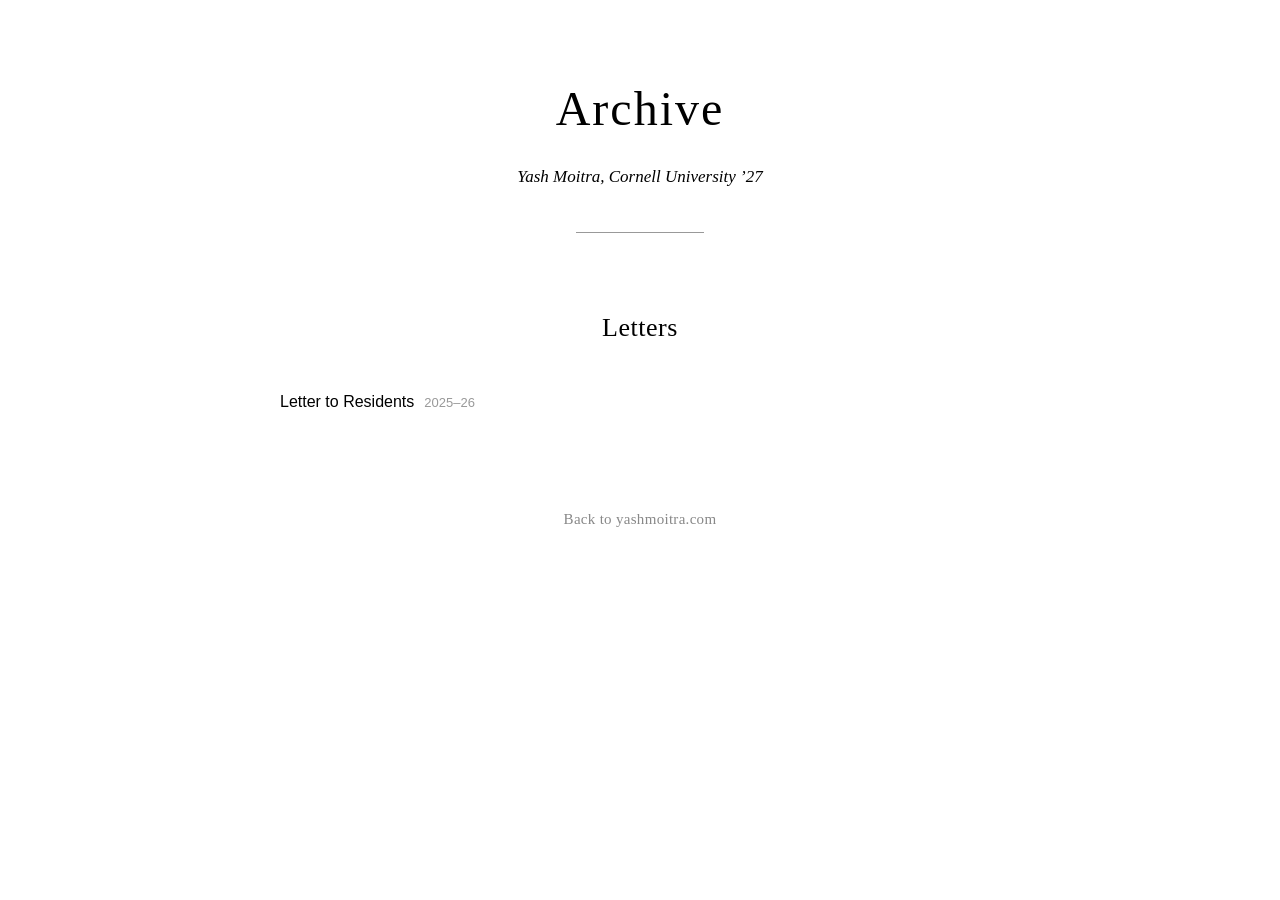
==== index.html @ 7142cefb "Add initial HTML structure for archive page" ====
<!DOCTYPE html>
<html lang="en">
<head>
<meta charset="UTF-8" />
<meta name="viewport" content="width=device-width, initial-scale=1.0" />
<title>Archive — Yash Moitra</title>
<meta name="description" content="Archive — Yash Moitra." />
<style>
*, *::before, *::after { margin: 0; padding: 0; box-sizing: border-box; }
html { font-size: 16px; }
body {
background: #fff;
color: #000;
font-family: Arial, Helvetica, sans-serif;
line-height: 1.8;
padding: 80px 24px 120px;
}
.wrap {
width: 100%;
max-width: 720px;
margin: 0 auto;
}
header {
text-align: center;
}
h1 {
font-family: Georgia, 'Times New Roman', serif;
font-size: 48px;
font-weight: normal;
letter-spacing: 2px;
line-height: 1.2;
}
.byline {
font-family: Georgia, 'Times New Roman', serif;
font-style: italic;
font-size: 17px;
margin-top: 24px;
}
.rule {
width: 128px;
height: 1px;
background: #999;
margin: 40px auto 0;
}
.section {
margin-top: 72px;
}
.section h2 {
font-family: Georgia, 'Times New Roman', serif;
font-size: 26px;
font-weight: normal;
letter-spacing: 0.02em;
text-align: center;
margin-bottom: 36px;
}
.entries {
display: flex;
flex-direction: column;
gap: 20px;
}
.entry {
position: relative;
display: inline-block;
}
.entry a {
font-family: Arial, Helvetica, sans-serif;
font-size: 16px;
color: #000;
text-decoration: none;
}
.entry a:hover {
color: #888;
}
.entry .meta {
font-size: 13px;
color: #999;
margin-left: 10px;
}
.entry a:hover::before {
content: attr(data-tip);
position: absolute;
bottom: calc(100% + 8px);
left: 0;
width: max-content;
max-width: 280px;
background: #000;
color: #fff;
font-family: Georgia, 'Times New Roman', serif;
font-size: 13px;
line-height: 1.5;
letter-spacing: 0.01em;
padding: 6px 10px;
white-space: normal;
z-index: 2;
pointer-events: none;
}
.back {
margin-top: 88px;
text-align: center;
}
.back a {
font-family: Georgia, 'Times New Roman', serif;
font-size: 15px;
color: #888;
text-decoration: none;
letter-spacing: 0.02em;
}
.back a:hover {
color: #000;
}
@media (max-width: 600px) {
body { padding: 56px 20px 88px; }
h1 { font-size: 36px; }
}
</style>
</head>
<body>
<div class="wrap">
<header>
<h1>Archive</h1>
<p class="byline">Yash Moitra, Cornell University &rsquo;27</p>
<div class="rule"></div>
</header>

<section class="section">
<h2>Letters</h2>
<div class="entries">
<div class="entry"><a href="/letter-to-residents/" target="_blank" rel="noopener noreferrer" data-tip="From my days as a Resident Advisor at Cornell">Letter to Residents</a><span class="meta">2025&ndash;26</span></div>
</div>
</section>

<div class="back"><a href="https://yashmoitra.com" target="_blank" rel="noopener noreferrer">Back to yashmoitra.com</a></div>
</div>
</body>
</html>
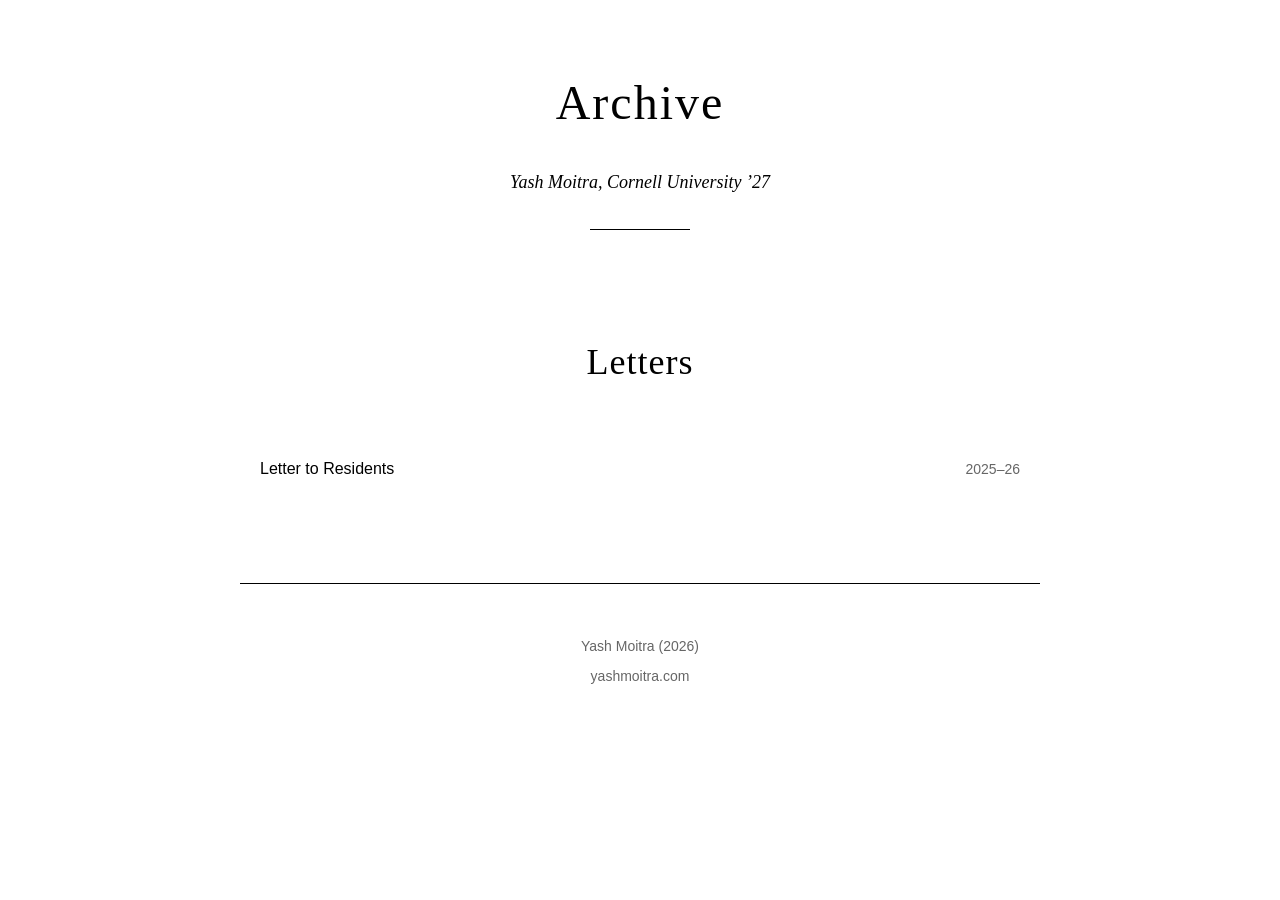
==== commit 18bb1aff: "Update index.html with new layout and styles Refactor HTML structure and styling for improved layout" ====
--- a/index.html
+++ b/index.html
@@ -3,133 +3,40 @@
 <head>
 <meta charset="UTF-8" />
 <meta name="viewport" content="width=device-width, initial-scale=1.0" />
-<title>Archive — Yash Moitra</title>
+<title>Archive</title>
 <meta name="description" content="Archive — Yash Moitra." />
-<style>
-*, *::before, *::after { margin: 0; padding: 0; box-sizing: border-box; }
-html { font-size: 16px; }
-body {
-background: #fff;
-color: #000;
-font-family: Arial, Helvetica, sans-serif;
-line-height: 1.8;
-padding: 80px 24px 120px;
-}
-.wrap {
-width: 100%;
-max-width: 720px;
-margin: 0 auto;
-}
-header {
-text-align: center;
-}
-h1 {
-font-family: Georgia, 'Times New Roman', serif;
-font-size: 48px;
-font-weight: normal;
-letter-spacing: 2px;
-line-height: 1.2;
-}
-.byline {
-font-family: Georgia, 'Times New Roman', serif;
-font-style: italic;
-font-size: 17px;
-margin-top: 24px;
-}
-.rule {
-width: 128px;
-height: 1px;
-background: #999;
-margin: 40px auto 0;
-}
-.section {
-margin-top: 72px;
-}
-.section h2 {
-font-family: Georgia, 'Times New Roman', serif;
-font-size: 26px;
-font-weight: normal;
-letter-spacing: 0.02em;
-text-align: center;
-margin-bottom: 36px;
-}
-.entries {
-display: flex;
-flex-direction: column;
-gap: 20px;
-}
-.entry {
-position: relative;
-display: inline-block;
-}
-.entry a {
-font-family: Arial, Helvetica, sans-serif;
-font-size: 16px;
-color: #000;
-text-decoration: none;
-}
-.entry a:hover {
-color: #888;
-}
-.entry .meta {
-font-size: 13px;
-color: #999;
-margin-left: 10px;
-}
-.entry a:hover::before {
-content: attr(data-tip);
-position: absolute;
-bottom: calc(100% + 8px);
-left: 0;
-width: max-content;
-max-width: 280px;
-background: #000;
-color: #fff;
-font-family: Georgia, 'Times New Roman', serif;
-font-size: 13px;
-line-height: 1.5;
-letter-spacing: 0.01em;
-padding: 6px 10px;
-white-space: normal;
-z-index: 2;
-pointer-events: none;
-}
-.back {
-margin-top: 88px;
-text-align: center;
-}
-.back a {
-font-family: Georgia, 'Times New Roman', serif;
-font-size: 15px;
-color: #888;
-text-decoration: none;
-letter-spacing: 0.02em;
-}
-.back a:hover {
-color: #000;
-}
-@media (max-width: 600px) {
-body { padding: 56px 20px 88px; }
-h1 { font-size: 36px; }
-}
-</style>
+<link rel="stylesheet" href="/styles.css" />
 </head>
 <body>
-<div class="wrap">
-<header>
-<h1>Archive</h1>
-<p class="byline">Yash Moitra, Cornell University &rsquo;27</p>
-<div class="rule"></div>
-</header>
+<div id="app">
+  <div class="main-view">
+    <header>
+      <h1>Archive</h1>
+      <p class="author-name">Yash Moitra, Cornell University &rsquo;27</p>
+      <div class="header-line"></div>
+    </header>
 
-<section class="section">
-<h2>Letters</h2>
-<div class="entries">
-<div class="entry"><a href="/letter-to-residents/" target="_blank" rel="noopener noreferrer" data-tip="From my days as a Resident Advisor at Cornell">Letter to Residents</a><span class="meta">2025&ndash;26</span></div>
+    <main>
+      <section id="letters">
+        <h2 class="category-heading">Letters</h2>
+        <ul class="work-list">
+          <li class="work-item">
+            <a href="/letter-to-residents/" data-tip="From my days as a Resident Advisor at Cornell">Letter to Residents</a>
+            <span class="work-year">2025&ndash;26</span>
+          </li>
+        </ul>
+      </section>
+    </main>
+
+    <footer>
+      <p>Yash Moitra (<span id="footerYear">2026</span>)</p>
+      <p class="footer-site"><a href="https://yashmoitra.com" target="_blank" rel="noopener noreferrer">yashmoitra.com</a></p>
+    </footer>
+  </div>
 </div>
-</section>
 
-<div class="back"><a href="https://yashmoitra.com" target="_blank" rel="noopener noreferrer">Back to yashmoitra.com</a></div>
-</div>
+<script>
+  document.getElementById("footerYear").textContent = new Date().getFullYear();
+</script>
 </body>
 </html>
--- a/styles.css
+++ b/styles.css
@@ -0,0 +1,157 @@
+/* Archive — conventions inherited from Oeuvre (oeuvre.yashmoitra.com).
+ * Keep this file in step with oeuvre-v2/styles.css. */
+
+*, *::before, *::after { margin: 0; padding: 0; box-sizing: border-box; }
+
+html { scroll-behavior: smooth; font-size: 16px; }
+
+body {
+  background: #fff;
+  color: #000;
+  font-family: Arial, Helvetica, sans-serif;
+  line-height: 1.8;
+}
+
+/* ===== Layout ===== */
+.main-view > * { max-width: 800px; margin: 0 auto; padding: 0 20px; }
+
+.main-view > header { padding: 60px 20px 40px; text-align: center; max-width: 800px; margin: 0 auto; }
+.main-view > main   { padding: 20px 20px 0;  max-width: 800px; margin: 0 auto; }
+.main-view > footer { padding: 50px 20px; max-width: 800px; margin: 0 auto; }
+
+/* ===== Header ===== */
+h1 {
+  font-family: Georgia, 'Times New Roman', serif;
+  font-size: 48px;
+  font-weight: normal;
+  margin-bottom: 20px;
+  letter-spacing: 2px;
+}
+
+.header-line { width: 100px; height: 1px; background: #000; margin: 0 auto; }
+
+.author-name {
+  font-family: Georgia, 'Times New Roman', serif;
+  font-size: 18px;
+  font-style: italic;
+  color: #000;
+  margin: 15px 0 30px;
+}
+
+/* ===== Category sections ===== */
+section { margin-bottom: 100px; padding-top: 40px; }
+
+.category-heading {
+  font-family: Georgia, 'Times New Roman', serif;
+  font-size: 36px;
+  font-weight: normal;
+  margin-bottom: 60px;
+  text-align: center;
+  letter-spacing: 1px;
+}
+
+/* ===== Work list ===== */
+.work-list { list-style: none; padding: 0; }
+.work-item { display: flex; justify-content: space-between; align-items: baseline; gap: 24px; margin-bottom: 12px; }
+.work-item a { color: #000; text-decoration: none; transition: opacity .15s ease; }
+.work-item a:hover { text-decoration: underline; }
+.work-year { color: #666; font-size: 14px; margin-left: 8px; white-space: nowrap; }
+
+/* hover note on an entry */
+.work-item a[data-tip] { position: relative; }
+.work-item a[data-tip]:hover::before {
+  content: attr(data-tip);
+  position: absolute;
+  bottom: calc(100% + 8px);
+  left: 0;
+  width: max-content;
+  max-width: 280px;
+  background: #000;
+  color: #fff;
+  font-family: Georgia, 'Times New Roman', serif;
+  font-size: 13px;
+  line-height: 1.5;
+  letter-spacing: 0.01em;
+  padding: 6px 10px;
+  white-space: normal;
+  z-index: 2;
+  pointer-events: none;
+}
+
+/* ===== Item / detail page ===== */
+.item-page { max-width: 800px; margin: 0 auto; padding: 40px 20px 0; }
+
+.back-link {
+  display: inline-block;
+  color: #000;
+  text-decoration: none;
+  font-size: 14px;
+  margin-bottom: 40px;
+}
+.back-link:hover { text-decoration: underline; }
+
+.item-title {
+  font-family: Georgia, 'Times New Roman', serif;
+  font-size: 42px;
+  font-weight: normal;
+  margin-bottom: 20px;
+  letter-spacing: 1px;
+}
+
+.item-date { font-size: 16px; color: #666; font-style: italic; margin-bottom: 40px; }
+
+.item-content {
+  margin-top: 60px;
+  line-height: 2;
+  font-family: Georgia, 'Times New Roman', serif;
+}
+.item-content p { margin-bottom: 20px; }
+
+.salutation { margin-bottom: 32px; }
+
+.signoff { margin-top: 48px; line-height: 1.7; }
+.signoff .role { font-style: italic; color: #666; }
+
+/* inline hover note inside prose */
+.tip { position: relative; border-bottom: 1px dotted #bbb; cursor: help; }
+.tip:hover::before {
+  content: attr(data-tip);
+  position: absolute;
+  bottom: calc(100% + 8px);
+  left: 50%;
+  transform: translateX(-50%);
+  width: max-content;
+  max-width: 260px;
+  background: #000;
+  color: #fff;
+  font-family: Georgia, 'Times New Roman', serif;
+  font-style: normal;
+  font-size: 13px;
+  line-height: 1.5;
+  letter-spacing: 0.01em;
+  padding: 6px 10px;
+  white-space: normal;
+  z-index: 2;
+  pointer-events: none;
+}
+
+/* ===== Footer ===== */
+footer {
+  text-align: center;
+  padding: 50px 0;
+  font-size: 14px;
+  color: #666;
+  border-top: 1px solid #000;
+  margin-top: 80px;
+}
+
+footer a { color: #666; text-decoration: none; }
+footer a:hover { color: #000; text-decoration: underline; }
+.footer-site { margin-top: 4px; }
+
+/* ===== Responsive ===== */
+@media (max-width: 600px) {
+  h1 { font-size: 36px; }
+  .category-heading { font-size: 28px; }
+  .item-title { font-size: 32px; }
+}
